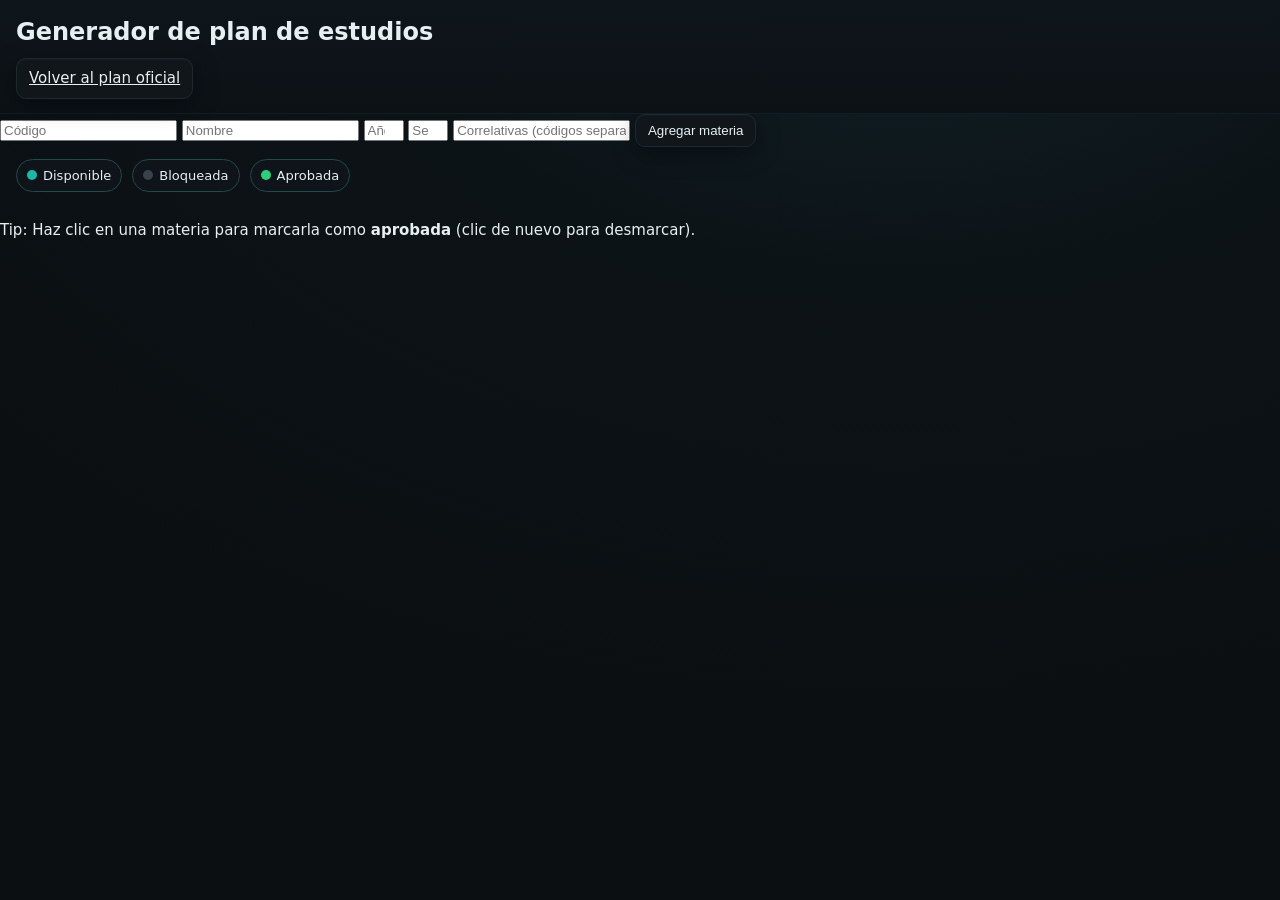
==== generate.html @ 067dc681 "Agregar generador de plan: nueva página generate.html" ====
<!DOCTYPE html>
<html lang="es">
<head>
  <meta charset="UTF-8">
  <meta name="viewport" content="width=device-width, initial-scale=1">
  <title>Generador de plan de estudios</title>
  <link rel="stylesheet" href="styles.css"/>
</head>
<body>
  <header class="app-header">
    <h1>Generador de plan de estudios</h1>
    <div class="toolbar">
      <a href="index.html" class="btn">Volver al plan oficial</a>
    </div>
  </header>
  <main>
    <form id="subject-form" class="subject-form">
      <input type="number" id="code" placeholder="Código" required/>
      <input type="text" id="name" placeholder="Nombre" required/>
      <input type="number" id="year" placeholder="Año (1-5)" min="1" max="5" required/>
      <input type="number" id="semester" placeholder="Semestre (1-2)" min="1" max="2" required/>
      <input type="text" id="prereq" placeholder="Correlativas (códigos separados por coma)"/>
      <button type="submit" class="btn">Agregar materia</button>
    </form>
    <div class="legend">
      <span class="pill pill-open">Disponible</span>
      <span class="pill pill-locked">Bloqueada</span>
      <span class="pill pill-done">Aprobada</span>
    </div>
    <div class="canvas-wrapper">
      <svg id="edges" xmlns="http://www.w3.org/2000/svg" aria-hidden="true"></svg>
      <section id="grid"></section>
    </div>
  </main>
  <footer class="app-footer">
    <p>Tip: Haz clic en una materia para marcarla como <strong>aprobada</strong> (clic de nuevo para desmarcar).</p>
  </footer>
  <script src="generate.js"></script>
</body>
</html>
---- styles.css ----
*.card.locked


{box-sizing:border-box}
:root{
  --bg:#0b0f12;
  --panel:#11161b;
  --panel-2:#0e1419;
  --text:#e6f0f3;
  --muted:#94a3b8;
  --teal:#1db8a6;        /* verde azulado principal */
  --teal-2:#139686;      /* hover/bordes */
  --done:#2bd07c;        /* aprobado */
  --locked:#39424c;
  --edge:#6fdede;        /* color de flechas */
  --edge-locked:#39424c; /* flecha hacia bloqueadas */
  --shadow: 0 6px 24px rgba(0,0,0,.35), inset 0 1px 0 rgba(255,255,255,.02);
  --radius: 16px;
}

html,body{height:100%}
body{
  margin:0;
  background:radial-gradient(1200px 800px at 70% -10%, #11232a 0%, #0c1317 45%, var(--bg) 100%);
  color:var(--text);
  font: 15px/1.5 system-ui, -apple-system, Segoe UI, Roboto, Ubuntu, Cantarell, Noto Sans, Helvetica, Arial, "Apple Color Emoji","Segoe UI Emoji";
}

.app-header{
  position:sticky; top:0; z-index:20;
  background: linear-gradient(#0f161b, #0b1115);
  border-bottom:1px solid #0f1f24;
  padding:14px 16px;
}
.app-header h1{
  margin:0 0 8px;
  font-size: clamp(18px, 2vw, 24px);
  color: var(--text);
}
.toolbar{
  display:flex; flex-wrap:wrap; gap:8px; align-items:center;
}
.btn{
  background:var(--panel);
  border:1px solid #1a2a30;
  color:var(--text);
  padding:8px 12px;
  border-radius:10px;
  cursor:pointer;
  box-shadow: var(--shadow);
  transition: transform .05s ease, border-color .2s ease, background .2s ease;
}
.btn:hover{ transform: translateY(-1px); border-color:#24424a; }
.btn:active{ transform: translateY(0px) scale(.99); }
.btn.file{ position:relative; overflow:hidden; }
.btn.file input{ position:absolute; inset:0; opacity:0; cursor:pointer; }

#search{
  margin-left:auto;
  background:var(--panel);
  border:1px solid #1a2a30;
  color:var(--text);
  padding:8px 12px;
  border-radius:10px;
  min-width:220px;
  box-shadow: var(--shadow);
}

.legend{ display:flex; gap:10px; padding:12px 16px; align-items:center; }
.pill{
  display:inline-flex; gap:6px; align-items:center;
  border-radius:999px; padding:6px 10px; border:1px solid #234a4a;
  background:var(--panel-2);
  color:var(--text);
  font-size:13px;
}
.pill::before{ content:""; width:10px; height:10px; border-radius:50%; display:inline-block; }
.pill-open::before{ background:var(--teal); }
.pill-locked::before{ background:var(--locked); }
.pill-done::before{ background:var(--done); }

#canvas-wrapper{
  position:relative;
  padding:16px;
  min-height:70vh;
}
#edges{
  position:absolute; inset:0;
  width:100%; height:100%;
  pointer-events:none;
}
#grid{
  display:grid;
  gap:14px;
  /* 10 columnas: 5 años x 2 semestres */
  grid-template-columns: repeat(10, minmax(220px, 1fr));
  align-items:start;
}
.col-title{
  grid-column: span 1;
  color:var(--muted);
  font-weight:600;
  margin: 10px 0 2px 4px;
}
.card{
  background:linear-gradient(180deg, #121a20 0%, #0e1419 100%);
  border:1px solid #193038;
  border-radius: var(--radius);
  padding:12px;
  box-shadow: var(--shadow);
  position:relative;
  transition: border-color .2s ease, transform .06s ease;
}
.card:hover{ border-color:#27656a; transform: translateY(-1px); }
.card.locked {
  background: var(--locked);
  border-color: var(--locked);
  color: var(--muted);
  opacity: 0.6;
}
.card .name{ font-size:15px; margin:6px 0 4px; }
.meta{ display:flex; gap:8px; flex-wrap:wrap; color:var(--muted); font-size:12px; }
.badge{ background:#0b1b1f; border:1px solid #14343a; color:#9adad3; padding:2px 6px; border-radius:999px; }
.prereq{ color:#a7bac7; }
.actions{ margin-top:8px; display:flex; gap:8px; }
.small{ font-size:12px; color:var(--muted); }

/* Conectores (flechas) */
.marker-teal{ stop-color:var(--edge); }
.marker-locked{ stop-color:var(--edge-locked); }

@media (max-width: 1200px){
  #grid{ grid-template-columns: repeat(5, minmax(220px, 1fr)); }
  .col-title{ grid-column: span 5; }
}
@media (max-width: 700px){
  #grid{ grid-template-columns: repeat(2, minmax(210px, 1fr)); }
  .col-title{ grid-column: span 2; }
  .legend{ flex-wrap:wrap; }
}
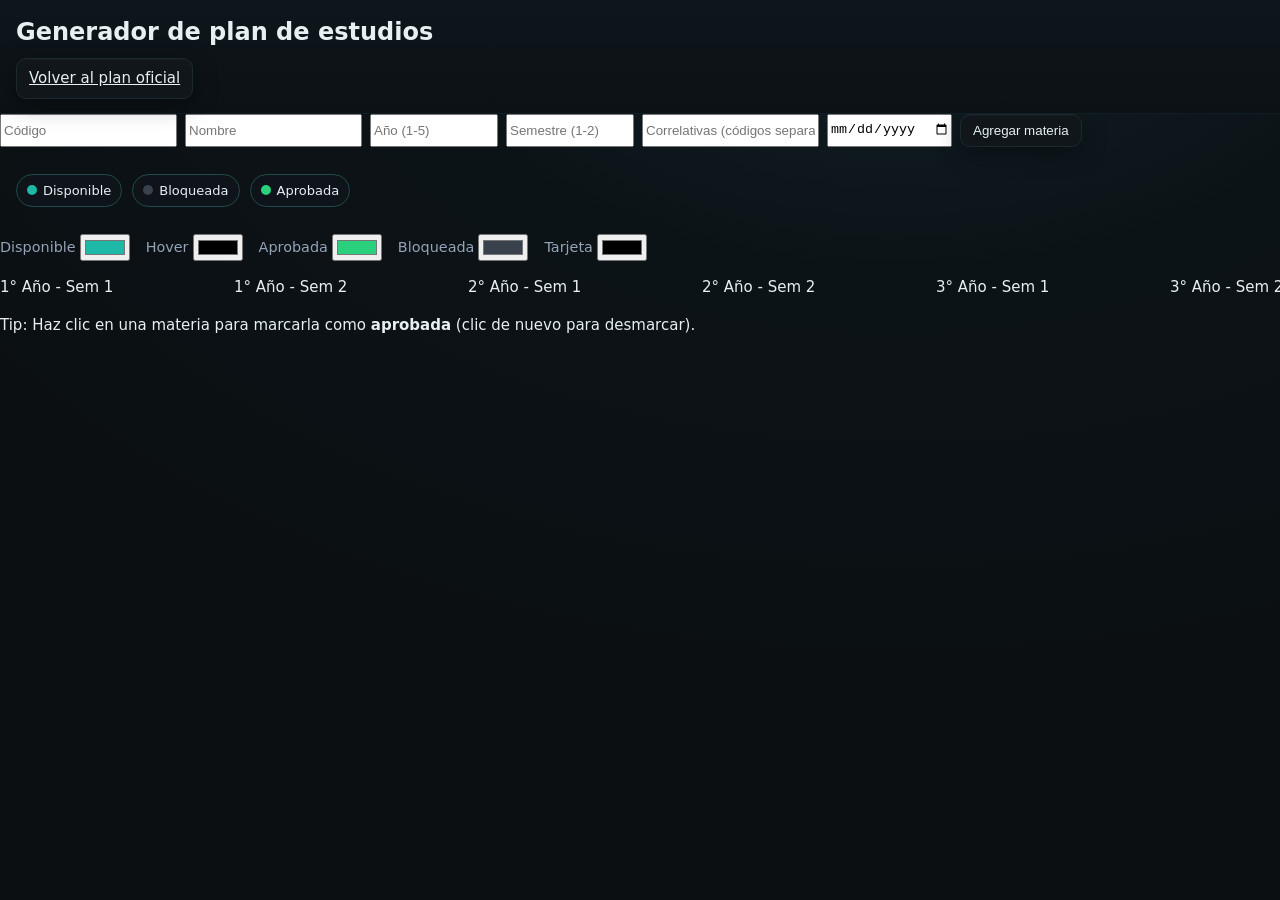
==== commit 85fd661b: "Mostrar fechas y permitir personalizar colores en el generador de plan" ====
--- a/generate.html
+++ b/generate.html
@@ -2,9 +2,40 @@
 <html lang="es">
 <head>
   <meta charset="UTF-8">
-  <meta name="viewport" content="width=device-width, initial-scale=1">
+  <meta name="viewport" content="width=device-width, initial-scale=1.0">
   <title>Generador de plan de estudios</title>
-  <link rel="stylesheet" href="styles.css"/>
+  <link rel="stylesheet" href="styles.css" />
+  <style>
+    /* Estilos adicionales para la página del generador */
+    .subject-form {
+      display: flex;
+      flex-wrap: wrap;
+      gap: 8px;
+      margin-bottom: 1em;
+    }
+    .subject-form input,
+    .subject-form button {
+      min-width: 120px;
+    }
+    .color-settings {
+      margin: 1em 0;
+      display: flex;
+      flex-wrap: wrap;
+      gap: 16px;
+      align-items: center;
+    }
+    .color-settings label {
+      display: flex;
+      align-items: center;
+      gap: 4px;
+      color: var(--muted);
+      font-size: 0.9rem;
+    }
+    .card .date {
+      font-size: 0.75rem;
+      color: var(--muted);
+    }
+  </style>
 </head>
 <body>
   <header class="app-header">
@@ -15,17 +46,25 @@
   </header>
   <main>
     <form id="subject-form" class="subject-form">
-      <input type="number" id="code" placeholder="Código" required/>
-      <input type="text" id="name" placeholder="Nombre" required/>
-      <input type="number" id="year" placeholder="Año (1-5)" min="1" max="5" required/>
-      <input type="number" id="semester" placeholder="Semestre (1-2)" min="1" max="2" required/>
-      <input type="text" id="prereq" placeholder="Correlativas (códigos separados por coma)"/>
+      <input type="number" id="code" placeholder="Código" min="1" required />
+      <input type="text" id="name" placeholder="Nombre" required />
+      <input type="number" id="year" placeholder="Año (1-5)" min="1" max="5" required />
+      <input type="number" id="semester" placeholder="Semestre (1-2)" min="1" max="2" required />
+      <input type="text" id="prereq" placeholder="Correlativas (códigos separados por coma)" />
+      <input type="date" id="date" placeholder="Fecha" />
       <button type="submit" class="btn">Agregar materia</button>
     </form>
     <div class="legend">
       <span class="pill pill-open">Disponible</span>
       <span class="pill pill-locked">Bloqueada</span>
       <span class="pill pill-done">Aprobada</span>
+    </div>
+    <div class="color-settings">
+      <label>Disponible <input type="color" id="color-teal" data-var="teal" /></label>
+      <label>Hover <input type="color" id="color-teal2" data-var="teal2" /></label>
+      <label>Aprobada <input type="color" id="color-done" data-var="done" /></label>
+      <label>Bloqueada <input type="color" id="color-locked" data-var="locked" /></label>
+      <label>Tarjeta <input type="color" id="color-card" data-var="card" /></label>
     </div>
     <div class="canvas-wrapper">
       <svg id="edges" xmlns="http://www.w3.org/2000/svg" aria-hidden="true"></svg>
